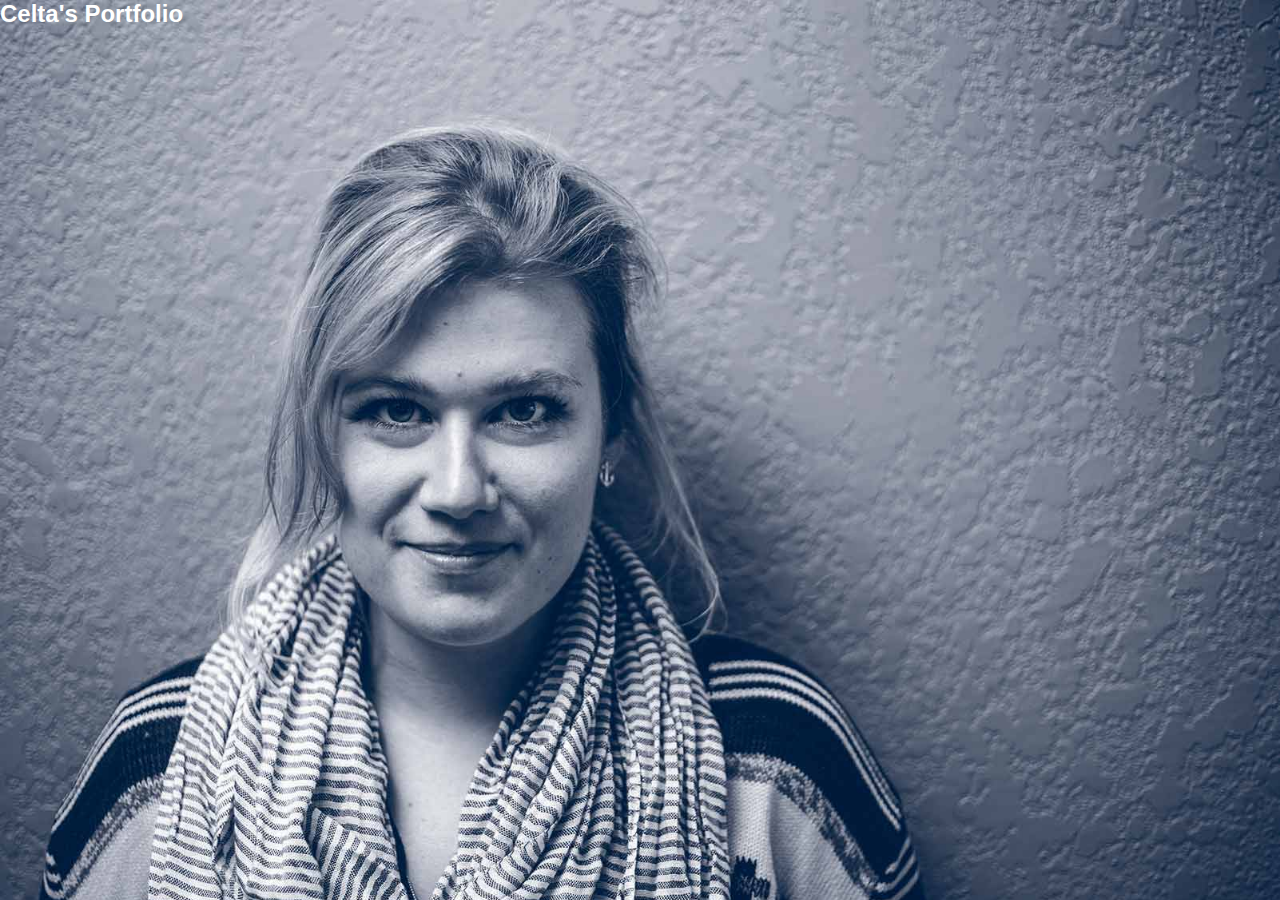
==== portfolio.html @ 52b86128 "Added portfolio html" ====
<!doctype html>
<html>
<head>
<meta charset="UTF-8">
<title>Portfolio</title>
<link href="css/general.css" rel="stylesheet" media="all">
<meta name="handheldfriendly" content="true">
<meta name="mobiloptimized" content="240">
<meta name="viewport" content="width=device-width,initial-scale=1, target-densitydpi=device-dpi">
</head>

		<header>
			<h1> Celta's Portfolio </h1>
		</header>
		
		

<body>
</body>
</html>
---- css/general.css ----
@-moz-viewport { width: device-width; scale: 1; }
@-ms-viewport { width: device-width; scale: 1; }
@-o-viewport { width: device-width; scale: 1; }
@-webkit-viewport { width: device-width; scale: 1; }

html,
body,
p,
nav,
ul,
li {
	margin:0;
	padding:0;	
}

html{
	
	background-color: #465266;
	background-repeat:no-repeat;
	background-position:top left;
	webkit-background-size: cover;
	moz-background-size: cover;
	o-background-size: cover;
	background-size:cover;
}

p { 
	color:#FFF;
	font-family:Helvetica;
	font-size:1rem;
	line-height: 21px;
	margin: 5% 0;
}

li {
	list-style-type:none;
	display:inline-block;
	width:33%;
	margin:0 auto;
}

#logo {
	margin:0 auto;
	padding:2rem;
	display:table;
	width:40%;
}

#logo img {
	width:100%;
}
	
#medialist {
	padding:0;
	display:table;
	margin:0 auto;
}

#medialist a {
	display:block;	
}

#about{ 
	padding: 2rem;
	clear:left;
}

#about a {
	color:white;	
}
	

.connect {
	display: block;
	width: auto;
	width:40%;
}

h1 {
	color:white;
	font-size:1.5em;
	font-family:Helvetica;
	margin:0;
}

h2 {
	font-size:1.5rem;
}

.contact {
	font-family:Arial, Helvetica, sans-serif;
	font-size:1rem;
	color:#FFF;
}

.credit {
	color:white;	
}

.credit a {
	color:white;	
}

@media only screen and (min-width:40em) {
	html {
		background-image:url(../images/Celtaimage.jpg);
	}
	
	
	
	#logo {
		margin:0;
		padding:2rem;
		display:inline-block;
		float:left;
	
	}
	
	#medialist {
	
		float:right;
		padding:4rem 2rem 2rem 2rem;
	}
	
	
	#about{
		position: relative;
		width: 30%; 
		margin-top: -3%;
		display:inline-block;
		float:right;
		text-align:right;
		clear:left;
	}
	
	#logo {
		width:auto;	
	}
}


@media only screen and (min-width:190em) {
}
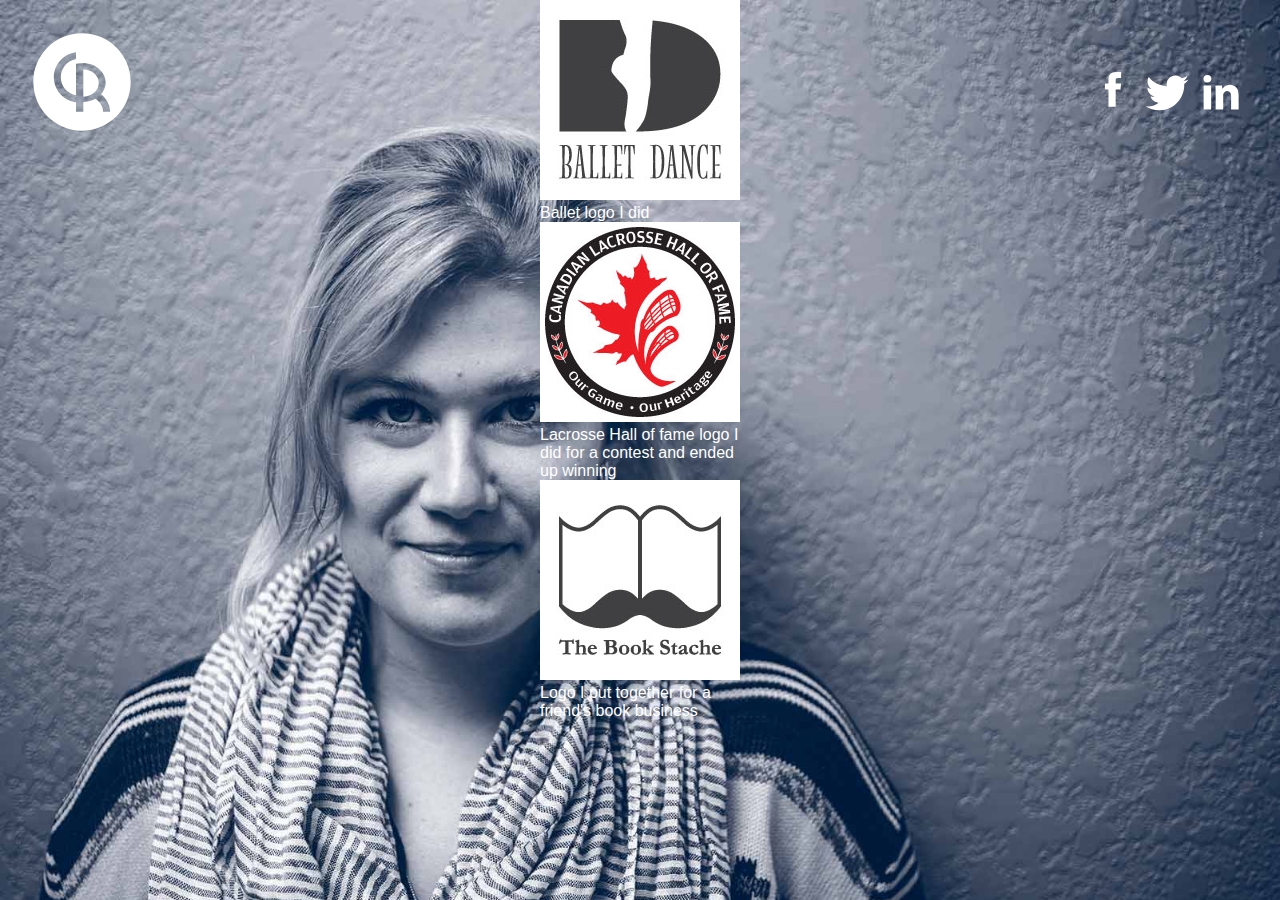
==== commit 69de2624: "Added figure and figurecaptions for portfolio images in html" ====
--- a/portfolio.html
+++ b/portfolio.html
@@ -9,10 +9,38 @@
 <meta name="viewport" content="width=device-width,initial-scale=1, target-densitydpi=device-dpi">
 </head>
 
-		<header>
-			<h1> Celta's Portfolio </h1>
-		</header>
+		<div id="logo">
+			<a href="http://celtariden.com"><img src="images/whitelogo.svg"></a>
+		</div>
+	
+	
+	<ul id="medialist">
+		<li><a href="https://www.facebook.com/celta.riden"><img src="images/social-facebook.svg"></a></li>
+		<li><a href="https://twitter.com"><img src="images/social-twitter.svg"></a></li>
+		<li><a href="http://www.linkedin.com"><img src="images/social-linkedin.svg"></a></li>
+	</ul>
 		
+	
+	<article>
+	
+		<figure class="portfolio1 portfolio">
+			<img src="images/balletdancelogo.jpg" alt="balletdancelogo">
+				<figcaption>Ballet logo I did<figcaption>
+		</figure>
+		
+		<figure class="portfolio2 portfolio">
+			<img src="images/halloffamelogo.jpg" alt="halloffamelogo">
+				<figcaption>Lacrosse Hall of fame logo I did for a contest and ended up winning</figcaption>
+		</figure>
+		
+		<figure class="portfolio3 portfolio">
+			<img src="images/thebookstachelogo.jpg" alt="thebookstachelogo">
+				<figcaption>Logo I put together for a friend's book business</figcaption>
+		</figure>
+		
+		
+	</article>
+	
 		
 
 <body>
--- a/css/general.css
+++ b/css/general.css
@@ -101,6 +101,24 @@
 	color:white;	
 }
 
+figure, figcaption{
+	padding:0;
+	margin:0;
+}
+
+figure {
+	display:block;
+	margin:0 auto;
+	width:200px;
+}
+
+figcaption, figure img {
+	margin: 0 auto;
+	display:inline-block;
+	color:#FFF;
+	font-family:Arial, Helvetica, sans-serif;
+}
+
 @media only screen and (min-width:40em) {
 	html {
 		background-image:url(../images/Celtaimage.jpg);
